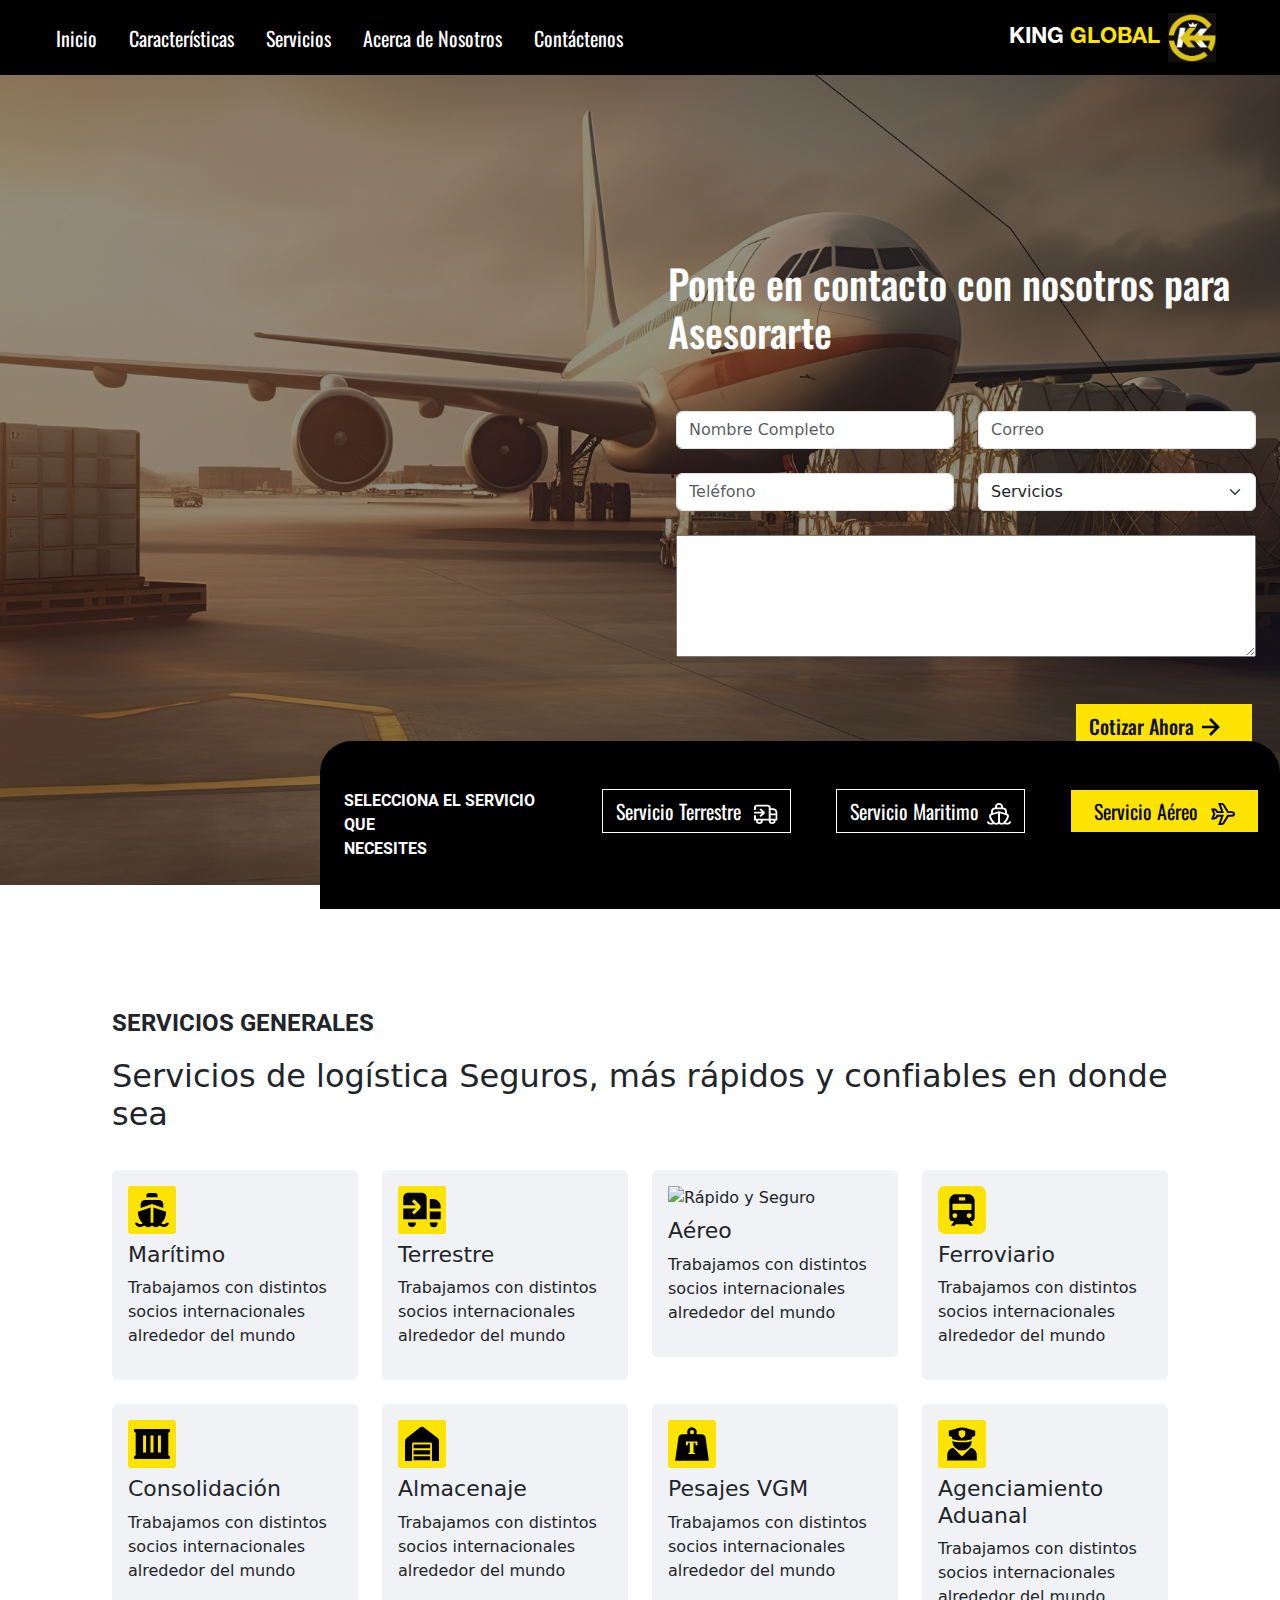
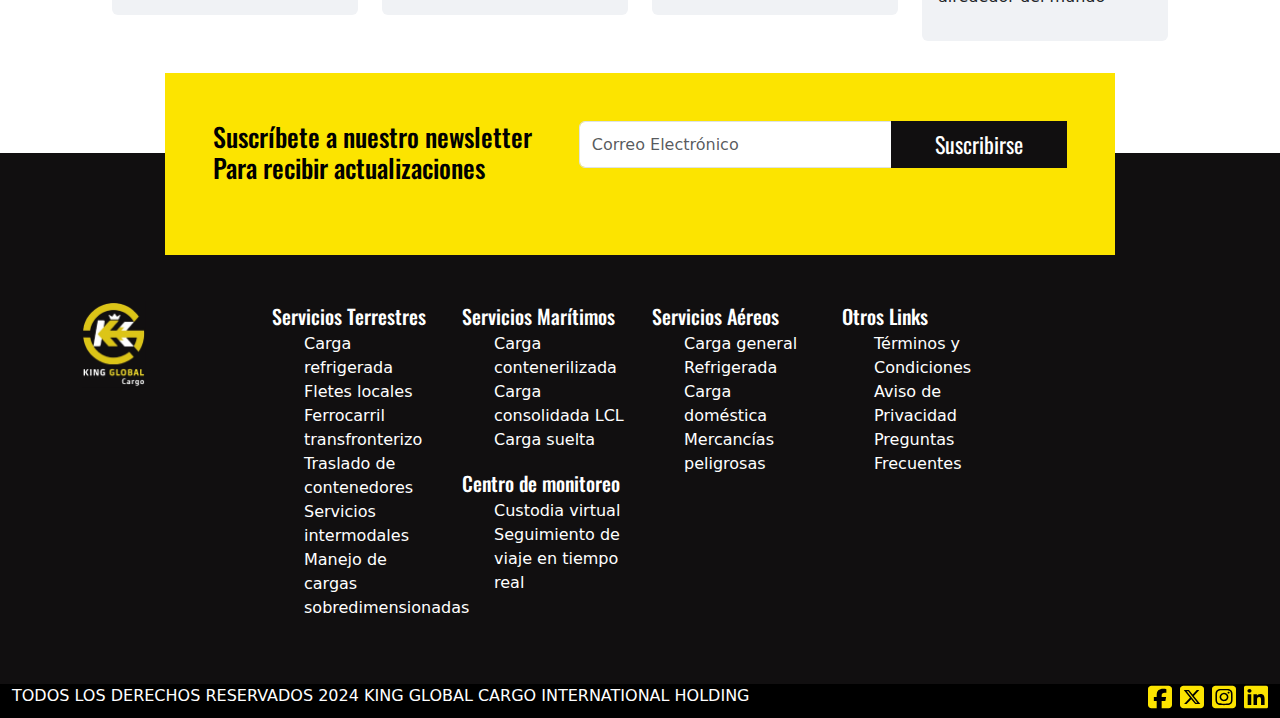
==== aereo.html @ 316c9597 "cambios del Jueves" ====
<!doctype html>
<html lang="es">    
<head>
    <meta charset="utf-8">
    <meta name="description"
        content="Manejamos varias modalidades de transportación terrestre y servicios de logística general, Ofrecemos Servicios Aéreos en los principales aeropuertos de nivel nacional y mundial,">
    <meta name="keywords" content="Transport, Servicios Marítimos, Servicios Logísticos, Transporte Terrestre">
    <meta name="author" content="King Global Cargo Internacional Holding">
    <link rel="icon" type="image/png" href="img/icons/favicon2.png">
    <meta name="viewport" content="width=device-width, initial-scale=1">
    <title>King Global Cargo</title>
    <link href="https://cdn.jsdelivr.net/npm/bootstrap@5.3.3/dist/css/bootstrap.min.css" rel="stylesheet" integrity="sha384-QWTKZyjpPEjISv5WaRU9OFeRpok6YctnYmDr5pNlyT2bRjXh0JMhjY6hW+ALEwIH" crossorigin="anonymous">
    <link rel="stylesheet" href="css/style.css">
</head>

<body>
    <nav class="navbar navbar-expand-lg bg-primario sticky-top">
        <div class="container-fluid px-5">
            <button class="navbar-toggler bg-white" type="button" data-bs-toggle="collapse"
                data-bs-target="#navbarSupportedContent" aria-controls="navbarSupportedContent" aria-expanded="false"
                aria-label="Toggle navigation">
                <span class="navbar-toggler-icon text-white"></span>
            </button>
            <div class="d-flex flex-column w-100">
                <div class="">
                    <div class="collapse navbar-collapse" id="navbarSupportedContent">
                        <ul class="navbar-nav me-auto mb-2 mb-lg-0">
                            <li class="nav-item pe-3">
                                <a class="nav-link OswaldRegular fs_20px text-white active" aria-current="page"
                                    href="#Inicio">Inicio</a>
                            </li>
                            <li class="nav-item pe-3">
                                <a class="nav-link OswaldRegular fs_20px text-white"
                                    href="#Caracteristicas">Características</a>
                            </li>
                            <li class="nav-item pe-3">
                                <a class="nav-link OswaldRegular fs_20px text-white" href="#Servicios">Servicios</a>
                            </li>
                            <li class="nav-item pe-3">
                                <a class="nav-link OswaldRegular fs_20px text-white" href="#Nosotros">Acerca de
                                    Nosotros</a>
                            </li>
                            <li class="nav-item pe-3">
                                <a class="nav-link OswaldRegular fs_20px text-white" href="#Formulario">Contáctenos</a>
                            </li>
                        </ul>
                    </div>
                </div>
            </div>
            <div class="">
                <a class="navbar-brand text-white d-lg-none" href="#"><img class="w-32px" src="" alt="Logo Movil"></a>
                <a class="navbar-brand text-white d-none fs_22px d-lg-block HelveticaBold" href="#"> KING <span
                        class="text-secundario">GLOBAL</span><img class="ms-2 w-48px" src="img/logos/logo_mobile.jpg"
                        alt="icon_arrow"></a>

            </div>

        </div>
    </nav>

    <div class="container-fluid p-0 bg-aereo" style="overflow: hidden;">
        <header id="Inicio" class="bg-blackout w100vw">
            <div class="row h-100 ">
                <div class="col-6">
                </div>
                <div class="col-12 col-lg-6 p-4 d-flex flex-column justify-content-center">
                    <h4 class="text-white OswaldMedium fs_40px py-5 px-1">Ponte en contacto con nosotros para
                        Asesorarte</h4>
                    <form class="">
                        <div class="container">
                            <div class="row ">
                                <div class="col-12 col-md-6 pb-2">
                                    <div class="mb-3">
                                        <input type="text" class="form-control" id="exampleInputName"
                                            placeholder="Nombre Completo">
                                    </div>
                                </div>
                                <div class="col-12 col-md-6 pb-2">
                                    <div class="mb-3">
                                        <input type="email" class="form-control" id="exampleInputEmail1"
                                            placeholder="Correo">
                                    </div>
                                </div>
                                <div class="col-12 col-md-6 pb-2">
                                    <div class="mb-3">
                                        <input type="text" class="form-control" id="exampleInputName"
                                            placeholder="Teléfono">
                                    </div>
                                </div>
                                <div class="col-12 col-md-6 pb-2">
                                    <select class="form-select" aria-label="Default select example">
                                        <option disabled selected>Servicios</option>
                                        <option value="1">Carga refrigerada</option>
                                        <option value="2">Fletes locales</option>
                                        <option value="3">Ferrocarril transfronterizo</option>
                                        <option value="3">Traslado de contenedores</option>
                                        <option value="3">Servicios intermodales</option>
                                        <option value="3">Manejo de cargas sobredimensionadas</option>
                                    </select>
                                </div>
                                <div class="col-12 pb-2">
                                    <div class="mb-3">
                                        <textarea name="" id="" class="w-100" rows="5"></textarea>
                                    </div>
                                </div>
                            </div>
                        </div>
                        <div class="d-flex justify-content-end mt-3 me-3">
                            <button id="formulario_boton" type="submit"
                                class="btn btn-primary OswaldMedium fs_20px d-flex">Cotizar Ahora <img
                                    class="w-32px" src="img/icons/right-arrow-bk.svg" alt="icon-arrow"></button>
                        </div>
                    </form>
                </div>
            </div>
        </header>
    </div>

    <div class="position-relative">
        <div class="position-absolute w-100" style="top: -9rem;">
            <div class="container-fluid">
                <div class="row  justify-content-end">
                    <div class="col-9 bg-primario py-5 px-4" style="border-radius: 2rem 2rem 0 0;">
                        <div class="row">
                            <div class="col-3">
                                <span class="RobotoBold fs_18px text-white">SELECCIONA EL SERVICIO QUE <br>NECESITES
                                </span>
                            </div>
                            <div class="col-3">
                                <a class="btn bg-primario text-white OswaldRegular fs_20px ms-4 btn-cotizacion"
                                    href="terrestre.html">Servicio Terrestre <img class="w-32px ps-2"
                                        src="img/icons/cotizacion/camion.svg" alt="icon_arrow"></a>
                            </div>
                            <div class="col-3">
                                <a class="btn bg-primario text-white OswaldRegular fs_20px ms-4 btn-cotizacion"
                                    href="maritimo.html">Servicio Maritimo<img class="w-32px ps-2"
                                        src="img/icons/cotizacion/barco.svg" alt="icon_arrow"></a>
                            </div>
                            <div class="col-3">
                                <a class="btn bg-primario text-white OswaldRegular fs_20px ms-4 btn-cotizacion_active"
                                    href="aereo.html">Servicio Aéreo <img class="w-32px ps-2"
                                        src="img/icons/cotizacion/avion.svg" alt="icon_arrow"></a>
                            </div>
                        </div>
                    </div>
                </div>
            </div>
        </div>
    </div>

    
    <main id="Caracteristicas" class="d-block">
        <section id="Servicios" class="seccion">
            <div class="container">
                <span class="RobotoBold fs_24px text-uppercase">Servicios Generales</span>
                <h2 class="py-3 ">Servicios de logística Seguros, más rápidos y confiables en donde sea</h2>
                <div class="row">
                    <div class="col-12 col-md-6 col-xl-3 p-1">
                        <div class="card bg-slave border-0 p-3 m-2">
                            <div class="icon-cont">
                                <img class="w-48px" src="img/icons/maritimo.svg" alt="Servicio Internacional">
                            </div>
                            <h3 class="fs_22px pt-2">Marítimo</h3>
                            <p>Trabajamos con distintos socios internacionales alrededor del mundo</p>
                        </div>
                    </div>
                    <div class="col-12 col-md-6 col-xl-3 p-1">
                        <div class="card bg-slave border-0 p-3 m-2">
                            <div class="icon-cont">
                                <img class="w-48px" src="img/icons/terrestre.svg" alt="Soporte 24/7">
                            </div>
                            <h3 class="fs_22px pt-2">Terrestre</h3>
                            <p>Trabajamos con distintos socios internacionales alrededor del mundo</p>
                        </div>
                    </div>
                    <div class="col-12 col-md-6 col-xl-3 p-1">
                        <div class="card bg-slave border-0 p-3 m-2">
                            <div class="icon-cont">
                                <img class="w-48px" src="img/icons/aereo.svg" alt="Rápido y Seguro">
                            </div>
                            <h3 class="fs_22px pt-2">Aéreo</h3>
                            <p>Trabajamos con distintos socios internacionales alrededor del mundo</p>
                        </div>
                    </div>
                    <div class="col-12 col-md-6 col-xl-3 p-1">
                        <div class="card bg-slave border-0 p-3 m-2">
                            <div class="icon-cont">
                                <img class="w-48px" src="img/icons/ferrioviario.svg" alt="Almacenaje a nivel nacional">
                            </div>
                            <h3 class="fs_22px pt-2">Ferroviario</h3>
                            <p>Trabajamos con distintos socios internacionales alrededor del mundo</p>
                        </div>
                    </div>
                    <div class="col-12 col-md-6 col-xl-3 p-1">
                        <div class="card bg-slave border-0 p-3 m-2">
                            <div class="icon-cont">
                                <img class="w-48px" src="img/icons/consolidacion.svg"
                                    alt="Optimización de tiempos en transito">
                            </div>
                            <h3 class="fs_22px pt-2">Consolidación</h3>
                            <p>Trabajamos con distintos socios internacionales alrededor del mundo</p>
                        </div>
                    </div>
                    <div class="col-12 col-md-6 col-xl-3 p-1">
                        <div class="card bg-slave border-0 p-3 m-2">
                            <div class="icon-cont">
                                <img class="w-48px" src="img/icons/almacen_1.svg" alt="Custodia virtual">
                            </div>
                            <h3 class="fs_22px pt-2">Almacenaje</h3>
                            <p>Trabajamos con distintos socios internacionales alrededor del mundo</p>
                        </div>
                    </div>
                    <div class="col-12 col-md-6 col-xl-3 p-1">
                        <div class="card bg-slave border-0 p-3 m-2">
                            <div class="icon-cont">
                                <img class="w-48px" src="img/icons/pesaje.svg"
                                    alt="Optimización de tiempos en transito">
                            </div>
                            <h3 class="fs_22px pt-2">Pesajes VGM</h3>
                            <p>Trabajamos con distintos socios internacionales alrededor del mundo</p>
                        </div>
                    </div>
                    <div class="col-12 col-md-6 col-xl-3 p-1">
                        <div class="card bg-slave border-0 p-3 m-2">
                            <div class="icon-cont">
                                <img class="w-48px" src="img/icons/aduanas.svg" alt="Custodia virtual">
                            </div>
                            <h3 class="fs_22px pt-2">Agenciamiento Aduanal</h3>
                            <p>Trabajamos con distintos socios internacionales alrededor del mundo</p>
                        </div>
                    </div>
                </div>
            </div>
        </section>

        <footer>
            <div class="newsletter">
                <div class="container">
                    <div class="row justify-content-center position-relative">
                        <div class="col-12 col-lg-10 bg-secundario p-5 position-absolute t-80px">
                            <div class="row">
                                <div class="col-12 col-lg-5 pb-3">
                                    <h3 class="text-primario fs_26px OswaldMedium text-center text-lg-start">Suscríbete
                                        a nuestro newsletter <br> Para recibir actualizaciones</h3>
                                </div>
                                <div class="col-12 col-lg-7">
                                    <div class="input-group mb-3">
                                        <input type="text" class="form-control" placeholder="Correo Electrónico"
                                            aria-label="Recipient's username" aria-describedby="button-addon2">
                                        <button class="btn btn-secondary fs_22px OswaldRegular px-3 btn_sub"
                                            type="button" id="button-addon2">Suscribirse</button>
                                    </div>
                                </div>
                            </div>
                        </div>
                    </div>
                </div>
            </div>
            <div class="bg-footer py-5">
                <div class="container pt_100px">
                    <div class="row">
                        <div class="col-12 col-lg-2">
                            <img class="w64px" src="img/logos/logo_kgcih.jpg"
                                alt="icono de King Global Cargo Internacional Holding">
                        </div>
                        <div class="col-12 col-sm-6 col-lg-2">
                            <span class="text-white OswaldMedium fs_20px">Servicios Terrestres</span>
                            <ul class="list-footer text-white">
                                <li>Carga refrigerada</li>
                                <li>Fletes locales</li>
                                <li>Ferrocarril transfronterizo</li>
                                <li>Traslado de contenedores</li>
                                <li>Servicios intermodales</li>
                                <li>Manejo de cargas sobredimensionadas</li>
                            </ul>
                        </div>
                        <div class="col-12 col-sm-6 col-lg-2">
                            <span class="text-white OswaldMedium fs_20px">Servicios Marítimos</span>
                            <ul class="list-footer text-white">
                                <li>Carga contenerilizada</li>
                                <li>Carga consolidada LCL</li>
                                <li>Carga suelta</li>
                            </ul>
                            <span class="text-white OswaldMedium fs_20px">Centro de monitoreo</span>
                            <ul class="list-footer text-white">
                                <li>Custodia virtual</li>
                                <li>Seguimiento de viaje en tiempo real</li>
                            </ul>
                        </div>
                        <div class="col-12 col-sm-6 col-lg-2">
                            <span class="text-white OswaldMedium fs_20px">Servicios Aéreos</span>
                            <ul class="list-footer text-white">
                                <li>Carga general</li>
                                <li>Refrigerada</li>
                                <li>Carga doméstica</li>
                                <li>Mercancías peligrosas</li>
                            </ul>
                        </div>
                        <div class="col-12 col-sm-6 col-lg-2">
                            <span class="text-white OswaldMedium fs_20px">Otros Links </span>
                            <ul class="list-footer text-white">
                                <li>Términos y Condiciones </li>
                                <li>Aviso de Privacidad</li>
                                <li>Preguntas Frecuentes</li>
                            </ul>
                        </div>
                    </div>
                </div>
            </div>
            <div class="bg-primario">
                <div class="container-fluid pb-2">
                    <div class="row justify-content-between">
                        <div class="col-8 pe-3">
                            <span class="fs_16px text-white">TODOS LOS DERECHOS RESERVADOS 2024</span>
                            <span class="fs_16px text-white">KING GLOBAL CARGO INTERNATIONAL HOLDING</span>
                        </div>
                        <div class="col-4 d-flex redes-sociales justify-content-end ">

                            <div class="ps-2">
                                <a id="rs_facebook_footer"
                                    href="https://www.facebook.com/profile.php?id=100066522117300&mibextid=ZbWKwL"
                                    target="_blank" rel="nofollow">
                                    <img class="w-24px" src="img/icons/Facebook.svg" alt="Icono de Facebook">
                                </a>
                            </div>

                            <div class="ps-2">
                                <a id="rs_x_footer"
                                    href="https://www.facebook.com/profile.php?id=100066522117300&mibextid=ZbWKwL"
                                    target="_blank" rel="nofollow">
                                    <img class="w-24px" src="img/icons/x.svg" alt="Icono de Twitter">
                                </a>
                            </div>

                            <div class="ps-2">
                                <a id="rs_instagram_footer"
                                    href="https://www.facebook.com/profile.php?id=100066522117300&mibextid=ZbWKwL"
                                    target="_blank" rel="nofollow">
                                    <img class="w-24px" src="img/icons/instagram.svg" alt="Icono de instagram">
                                </a>
                            </div>
                            <div class="ps-2">
                                <a id="rs_linkedin_footer"
                                    href="https://www.facebook.com/profile.php?id=100066522117300&mibextid=ZbWKwL"
                                    target="_blank" rel="nofollow">
                                    <img class="w-24px" src="img/icons/linkedin.svg" alt="Icono de linkedin">
                                </a>
                            </div>
                        </div>
                    </div>
                </div>
            </div>
        </footer>
    </main>
    <script src="js/video.js"></script>
    <script src="https://cdn.jsdelivr.net/npm/bootstrap@5.3.3/dist/js/bootstrap.bundle.min.js"
        integrity="sha384-YvpcrYf0tY3lHB60NNkmXc5s9fDVZLESaAA55NDzOxhy9GkcIdslK1eN7N6jIeHz" crossorigin="anonymous">
    </script>
    <script src="https://cdn.jsdelivr.net/npm/@popperjs/core@2.11.6/dist/umd/popper.min.js"></script>

</body>

</html>
---- css/style.css ----
*,
html {
    box-sizing: border-box
}

.bg-contacto,
.bg-tacker {
    background-position: center center;
    background-size: cover;
    background-repeat: no-repeat
}

.step,
header {
    overflow: hidden
}

:root {
    --primario: #000;
    --secundario: #FCE400;
    --master: #CA1F27;
    --slave: #F0F2F5
}

* {
    padding: 0;
    margin: 0
}

#videoPlayer,
img {
    width: 100%
}

.seccion {
    
    padding: 100px
}


@media(max-width:768px){
    .seccion {    
        padding: 50px
    }
        
}

@media(max-width:576px){
    .seccion {    
        padding: 16px
    }
        
}

@font-face {
    font-family: OswaldBold;
    src: url('../fonts/Oswald/Oswald-Bold.ttf')
}

@font-face {
    font-family: OswaldMedium;
    src: url('../fonts/Oswald/Oswald-Medium.ttf')
}

@font-face {
    font-family: OswaldRegular;
    src: url('../fonts/Oswald/Oswald-Regular.ttf')
}

@font-face {
    font-family: OswaldSemibold;
    src: url('../fonts/Oswald/Oswald-SemiBold.ttf')
}

@font-face {
    font-family: DomineBold;
    src: url('../fonts/Domine/Domine-Bold.ttf')
}

@font-face {
    font-family: DomineMedium;
    src: url('../fonts/Domine/Domine-Medium.ttf')
}

@font-face {
    font-family: DomineRegular;
    src: url('../fonts/Domine/Domine-Regular.ttf')
}

@font-face {
    font-family: DomineSemibold;
    src: url('../fonts/Domine/Domine-SemiBold.ttf')
}

@font-face {
    font-family: RobotoBold;
    src: url('../fonts/Roboto/Roboto-Bold.ttf')
}

@font-face {
    font-family: RobotoMedium;
    src: url('../fonts/Roboto/Roboto-Medium.ttf')
}

@font-face {
    font-family: RobotoRegular;
    src: url('../fonts/Roboto/Roboto-Regular.ttf')
}

@font-face {
    font-family: RobotoSemibold;
    src: url('../fonts/Roboto/Roboto-Thin.ttf')
}
@font-face {
    font-family: HelveticaNeueBold;
    src: url('../fonts/Helvetica/Bold.otf')
}
@font-face {
    font-family: HelveticaNeueBoldCond;
    src: url('../fonts/Helvetica/Bold_Condensed.otf')
}

.OswaldBold {
    font-family: OswaldBold
}

.OswaldMedium {
    font-family: OswaldMedium
}

.OswaldRegular {
    font-family: OswaldRegular
}

.OswaldSemi {
    font-family: OswaldSemibold
}

.DomineBold {
    font-family: DomineBold
}

.DomineMedium {
    font-family: DomineMedium
}

.DomineRegular {
    font-family: DomineRegular
}

.DomineSemi {
    font-family: DomineSemibold
}

.RobotoBold {
    font-family: RobotoBold
}

.RobotoMedium {
    font-family: RobotoMedium;
    font-weight: 700;
}

.RobotoRegular {
    font-family: RobotoRegular
}

.RobotoSemi {
    font-family: RobotoSemibold
}
.HelveticaBold{
  font-family: HelveticaNeueBold;  
}
.HelveticaBoldcond{
    font-family: HelveticaNeueBoldCond;
}
.fs_16px {
    font-size: 1rem
}

.fs_20px {
    font-size: 1.25rem
}

.fs_22px {
    font-size: 1.375rem
}

.fs_24px {
    font-size: 1.5rem
}

.fs_26px {
    font-size: 1.625rem
}

.fs_28px {
    font-size: 1.75rem
}

.fs_30px {
    font-size: 1.875rem
}

.fs_32px {
    font-size: 2rem
}

.fs_40px {
    font-size: 2.5rem
}

.fs_46px {
    font-size: 2.875rem
}

.fs_48px {
    font-size: 3rem
}

.fs_50px {
    font-size: 3.125rem
}

.fs_52px {
    font-size: 3.25rem
}

.fs_54px {
    font-size: 3.375rem
}

.fs_64px {
    font-size: 4rem
}

.fs_85px {
    font-size: 5.375rem
}

@media(max-width:576px){
    
    .fs_64px {
        font-size: 2rem
    }
    .fs_40px {
        font-size: 1.5rem
    }
    .fs_32px {
        font-size: 1.25rem
    }
    .fs_30px {
        font-size: 1.2rem
    }
    .fs_26px {
        font-size: 1.15rem
    }
    
    .fs_24px {
        font-size: 1.1rem
    }
    .fs_22px {
        font-size: 1.1rem
    }
    .fs_20px {
        font-size: 1rem
    }
}

.text-shadow-title {
    text-shadow: 2px 0 0 rgba(0, 0, 0, .4)
}

.h-100 {
    height: 100%
}

.w100vw {
    width: 100vw
}

.h100vh {
    height: 100vh
}

.h80vh {
    height: 80vh
}

.w550px {
    width: 34.375rem
}

.w-24px {
    width: 1.5rem
}

.w-32px {
    width: 2rem
}
.w-48px {
    width: 3rem
}

.w64px {
    width: 4rem
}

.w100px {
    width: 6.25rem
}

.h64px {
    height: 4rem
}

.p_indicadores {
    padding: 2rem 1rem
}

.mb-160px {
    margin-bottom: 10rem
}

.pt_100px {
    padding-top: 6.25rem
}

.pb_55px {
    padding-bottom: 3.438rem
}

.pb_80px {
    padding-bottom: 5rem
}

.pb_104px {
    padding-bottom: 6.5rem
}

.t-80px {
    top: -5rem
}

.bg-primario {
    background-color: var(--primario)
}

.bg-secundario {
    background-color: var(--secundario)
}

.bg-master {
    background-color: var(--master)
}

.bg-slave {
    background-color: var(--slave)
}

.bg-white {
    background-color: wheat
}

.bg-hero,
.bg-maritimo,
.bg-aereo,
.bg-transporte { 
    background-repeat: no-repeat;
    background-size: cover;
    background-position: center center;
    background-attachment: fixed;
}
.bg-hero {
    background-image: url(../img/bg/bg-smart.png);
    height: 90vh;
}

.bg-transporte {
    background-image: url(../img/bg/terrestre.jpeg);
    height: 90vh; 
}
.bg-maritimo {
    background-image: url(../img/bg/buque.jpeg);
    height: 90vh; 
}
.bg-aereo {
    background-image: url(../img/bg/hero-slider-hero-slider3.jpeg);
    height: 90vh; 
}

.bg-blackout{
    background-color: #110f1074;
}

.bg-tacker {
    background-image: url(../img/bg/bg-smart.png);
    height: 90vh
}

@media(max-width:768px){
    .bg-tacker {
        background-image: url(../img/bg/bg-smart.png);
        height: unset
    }
    
}

.bg-contacto {
    background-image: url(../img/bg/bg-contacto.jpg);
    height: 90vh
}

.bg-black-transparent {
    background-color: #00000067
}

.bg-footer {
    background-color: #110f10
}

.text-primario {
    color: var(--primario)
}

.text-secundario {
    color: var(--secundario)
}

.text-master {
    color: var(--master)
}

.text-slave {
    color: var(--slave)
}

.list-footer {
    list-style: none
}


.brightness_7 {
    filter: brightness(.7)
}

.border-secundario {
    border: 1px solid var(--secundario)
}

.box-shadow-md {
    padding-left: 5px;
    border: 1px solid #f0f2f5;
    -webkit-box-shadow: 10px 10px 8px -4px rgba(0, 0, 0, .46);
    -moz-box-shadow: 10px 10px 8px -4px rgba(0, 0, 0, .46);
    box-shadow: 10px 10px 8px -4px rgba(0, 0, 0, .46)
}

.btn-primary,
.btn-secondary {
    width: 11rem;
    border-radius: 0
}

.btn-primary {
    color: #110f10 !important;
    background-color: var(--secundario) !important;
    border-color: var(--secundario) !important
}

.btn-secondary {
    color: #fff !important;
    background-color: #110f10 !important;
    border-color: #110f10 !important
}

.btn-carateristicas {
    width: 12rem;
    color: #110f10 !important;
    background-color: var(--slave) !important;
    border-color: var(--slave) !important;
    font-size: 1rem;
    border-radius: 1rem;
    margin: 0 auto
}

.btn-carateristicas .icon-arrow {
    right: 4px;
    top: 5px
}
.btn-cotizacion{
    background-color: #000;
    border: 1px solid;
    border-color: #fff !important;
    width: 90%;
    transition: all ease-in .3s;
    color: #fff;
    border-radius: 0;
}
.btn-cotizacion_active{
    background-color: var(--secundario);
    border: 1px solid;
    border-color: #000 !important;
    width: 90%;
    transition: all ease-in .3s;
    color: #000 !important;
    border-radius: 0;
}
.btn-cotizacion_active:hover{
    background-color: #000;
    border: 1px solid;
    border-color: #fff !important;
    width: 90%;
    transition: all ease-in .3s;
    color: #fff !important;
    border-radius: 0;
}

.btn-cotizacion:hover{
    color: #000 !important;
    background-color: var(--secundario);
    border-color: #000 !important;
    width: 90%;
}


.btn-cotizacion img{
    transition: all ease-in .3s;

}
.btn-cotizacion:hover img{
    filter: invert(1);

}
.btn-cotizacion_active img{
    filter: invert(1);
    transition: all ease-in .3s;

}
.btn-cotizacion_active:hover img{
    filter: unset;

}

.step {
    border-right: 1px solid var(--secundario);
    position: relative
}

.hidden-text {
    opacity: 0;
    transform: translateY(100%);
    transition: opacity .4s, transform .4s
}

.step:hover .hidden-text {
    opacity: 1;
    transform: translateY(0)
}

.step:hover h4,
.step:hover span {
    transform: translateY(-50px);
    transition: transform .4s
}

.carousel-control-next,
.carousel-control-prev {
    top: unset;
    position: absolute !important;
    bottom: 130px !important;
    right: 10px !important;
    z-index: 1
}

.carousel-control-prev {
    left: unset;
    bottom: 60px !important
}

.video-container {
    position: relative;
    width: 100%;
    max-width: 800px;
    margin: 0 auto
}

.play-button {
    position: absolute;
    top: -200px;
    left: 50%;
    transform: translate(-50%, -50%);
    cursor: pointer
}

header {
    position: relative;
    height: 90vh
}

.carousel-item img {
    height: 90vh;
    object-fit: cover
}

section {
    margin-top: 20px
}

.kgcih_caption {
    bottom: 10rem;
    left: 5%
}

.btn_mr {
    margin-right: 15rem
}
.testimonio .testimonial_pick {
    width: 150px;
    height: 150px
}

.cat-box{
    min-height: 25.125rem;
    display: flex;
    justify-content: space-between;
}




@media(max-width:1340px){
    .cat-box{
        min-height: 450px
    }
}
@media(max-width:1199px){
    .cat-box{
        min-height: 350px
    }
}
@media(max-width:992px){
    .cat-box{
        min-height: 400px
    }
}
@media(max-width:767px){
    .cat-box{
        min-height: 350px,
        
    }
}
@media(max-width:576px){    
    .play-button {
        top: -100px;
    }s
    .play-button img {
        width: 5rem !important;
    }
    .check_rastreo{
        width: 1.5rem;
    }
    .btn_sub{
        width: 6.5rem;
    }
    .bg-contacto {
        background-image: url(../img/bg/bg-contacto.jpg);
        height: 100%
    }
}

.title_servicioMonitoreo{
    height: 4rem;
}
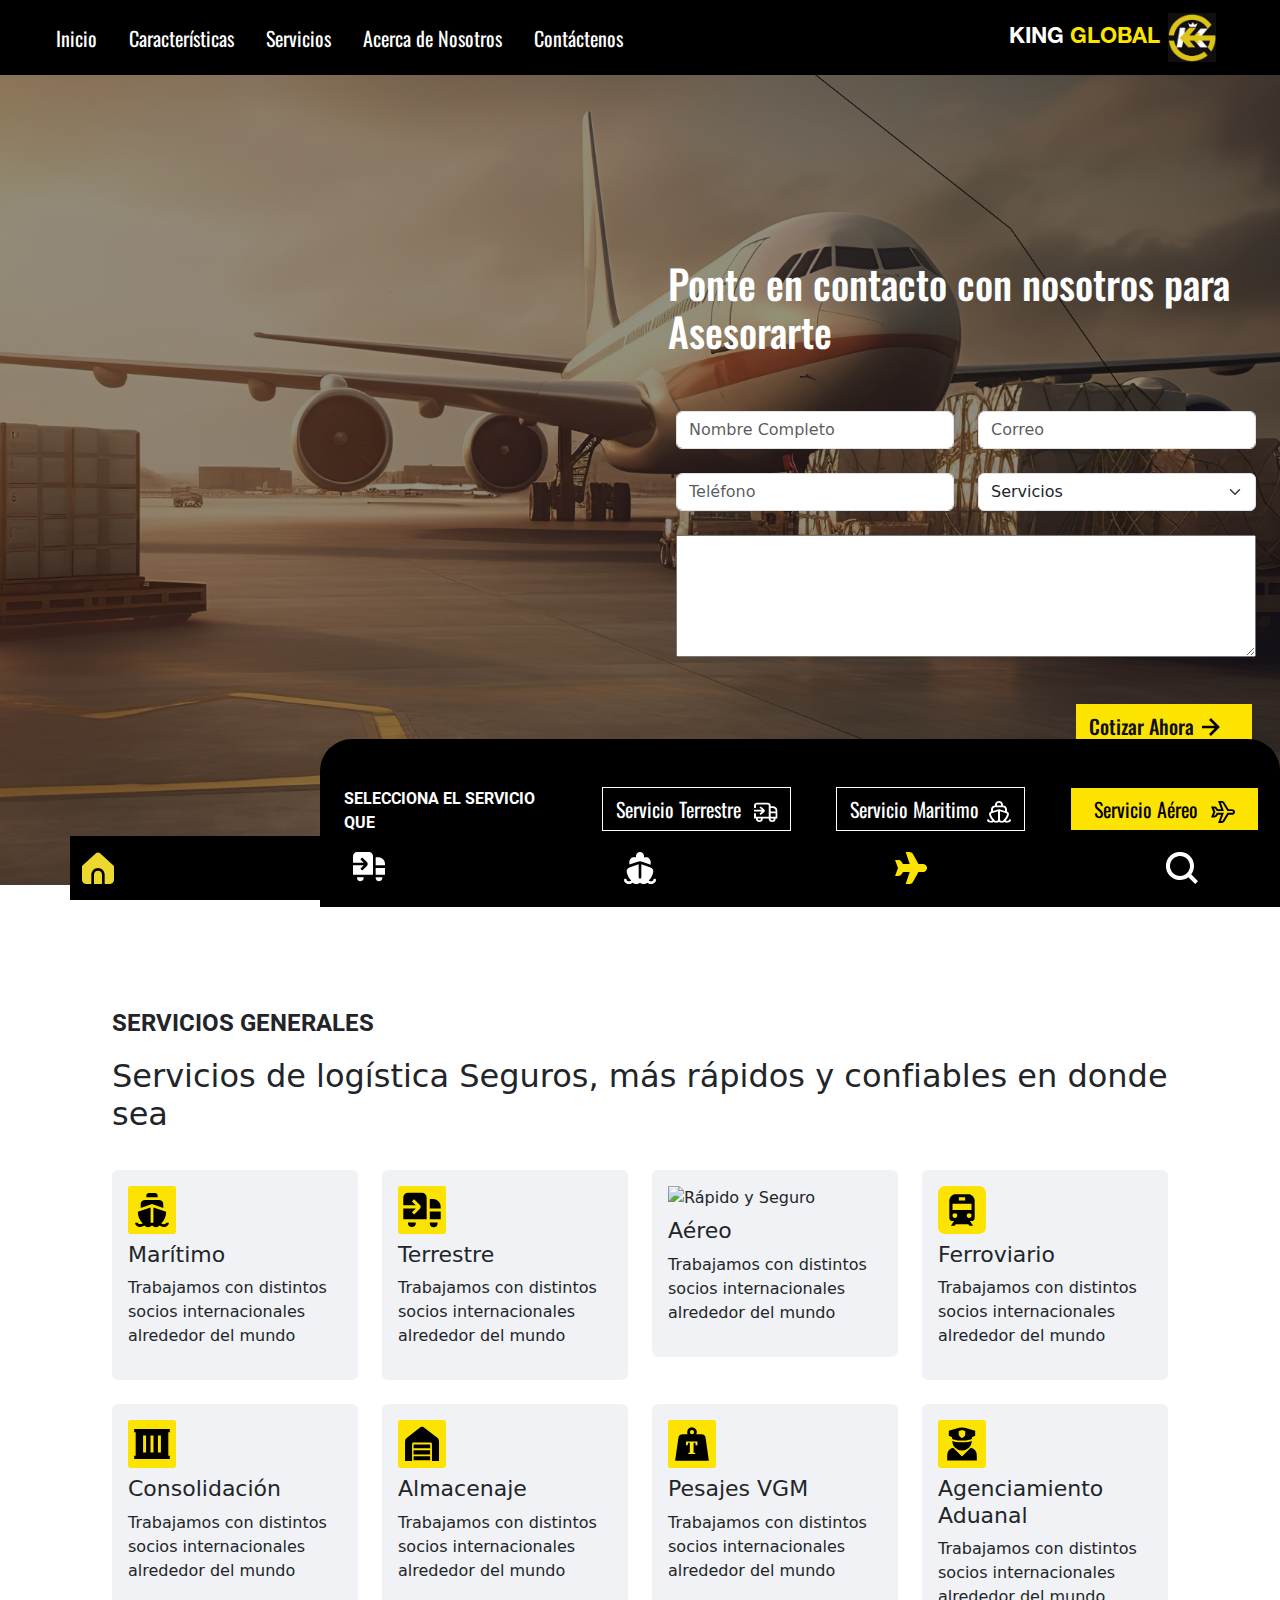
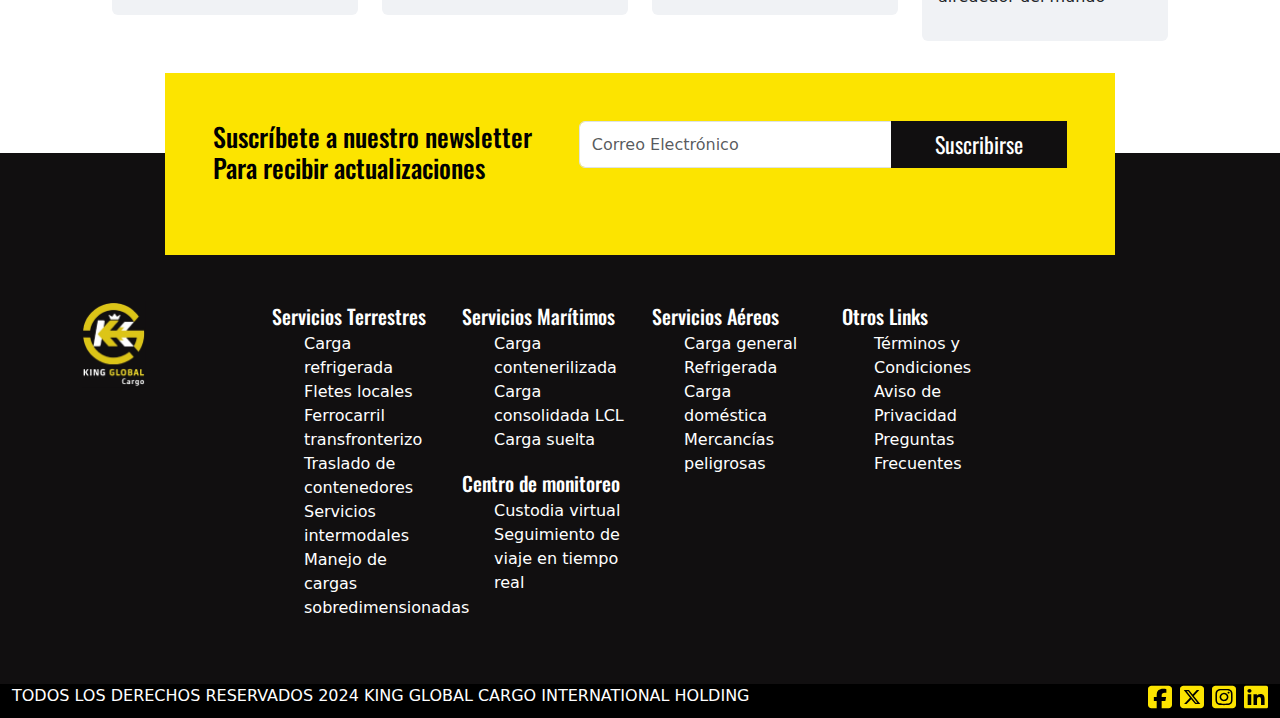
==== commit 7b585201: "cambios de Menu de Barra" ====
--- a/aereo.html
+++ b/aereo.html
@@ -60,34 +60,32 @@
 
     <div class="container-fluid p-0 bg-aereo" style="overflow: hidden;">
         <header id="Inicio" class="bg-blackout w100vw">
-            <div class="row h-100 ">
-                <div class="col-6">
-                </div>
-                <div class="col-12 col-lg-6 p-4 d-flex flex-column justify-content-center">
-                    <h4 class="text-white OswaldMedium fs_40px py-5 px-1">Ponte en contacto con nosotros para
+            <div class="row h-100 d-flex justify-content-end">
+                <div class="col-12 col-lg-6 p-4 d-flex flex-column justify-content-start justify-content-lg-center">
+                    <h4 class="text-white OswaldMedium fs_40px py-1 py-lg-5 px-1">Ponte en contacto con nosotros para
                         Asesorarte</h4>
                     <form class="">
                         <div class="container">
                             <div class="row ">
-                                <div class="col-12 col-md-6 pb-2">
+                                <div class="col-6 col-md-6 pb-2">
                                     <div class="mb-3">
                                         <input type="text" class="form-control" id="exampleInputName"
                                             placeholder="Nombre Completo">
                                     </div>
                                 </div>
-                                <div class="col-12 col-md-6 pb-2">
+                                <div class="col-6 col-md-6 pb-2">
                                     <div class="mb-3">
                                         <input type="email" class="form-control" id="exampleInputEmail1"
                                             placeholder="Correo">
                                     </div>
                                 </div>
-                                <div class="col-12 col-md-6 pb-2">
+                                <div class="col-6 col-md-6 pb-2">
                                     <div class="mb-3">
                                         <input type="text" class="form-control" id="exampleInputName"
                                             placeholder="Teléfono">
                                     </div>
                                 </div>
-                                <div class="col-12 col-md-6 pb-2">
+                                <div class="col-6 col-md-6 pb-2">
                                     <select class="form-select" aria-label="Default select example">
                                         <option disabled selected>Servicios</option>
                                         <option value="1">Carga refrigerada</option>
@@ -117,26 +115,26 @@
     </div>
 
     <div class="position-relative">
-        <div class="position-absolute w-100" style="top: -9rem;">
+        <div class="position-absolute w-100 top-box">
             <div class="container-fluid">
                 <div class="row  justify-content-end">
-                    <div class="col-9 bg-primario py-5 px-4" style="border-radius: 2rem 2rem 0 0;">
+                    <div class="col-12 col-lg-9 bg-primario py-5 px-4" style="border-radius: 2rem 2rem 0 0;">
                         <div class="row">
-                            <div class="col-3">
+                            <div class="col-12 col-lg-3">
                                 <span class="RobotoBold fs_18px text-white">SELECCIONA EL SERVICIO QUE <br>NECESITES
                                 </span>
                             </div>
-                            <div class="col-3">
+                            <div class="col-12 col-lg-3">
                                 <a class="btn bg-primario text-white OswaldRegular fs_20px ms-4 btn-cotizacion"
                                     href="terrestre.html">Servicio Terrestre <img class="w-32px ps-2"
                                         src="img/icons/cotizacion/camion.svg" alt="icon_arrow"></a>
                             </div>
-                            <div class="col-3">
+                            <div class="col-12 col-lg-3">
                                 <a class="btn bg-primario text-white OswaldRegular fs_20px ms-4 btn-cotizacion"
                                     href="maritimo.html">Servicio Maritimo<img class="w-32px ps-2"
                                         src="img/icons/cotizacion/barco.svg" alt="icon_arrow"></a>
                             </div>
-                            <div class="col-3">
+                            <div class="col-12 col-lg-3">
                                 <a class="btn bg-primario text-white OswaldRegular fs_20px ms-4 btn-cotizacion_active"
                                     href="aereo.html">Servicio Aéreo <img class="w-32px ps-2"
                                         src="img/icons/cotizacion/avion.svg" alt="icon_arrow"></a>
@@ -352,6 +350,27 @@
             </div>
         </footer>
     </main>
+
+    <div class="container bg-primario fixed-bottom py-3">
+        <div class="d-flex justify-content-between">
+            <a href="index.htm">
+                <img class="w-32px" src="img/icons/nav-bar/active/hogar.svg" alt="">
+            </a>
+            <a href="terrestre.html">
+                <img class="w-32px" src="img/icons/nav-bar/camion.svg" alt="">
+            </a>
+            <a href="maritimo.html">
+                <img class="w-32px" src="img/icons/nav-bar/barco.svg" alt="">
+            </a>
+            <a href="aereo.html">
+                <img class="w-32px" src="img/icons/nav-bar/active/plano-alt.svg" alt="">
+            </a>
+            <a href="">
+                <img class="w-32px" src="img/icons/nav-bar/lupa.svg" alt="">
+            </a>
+        </div>
+    </div>
+
     <script src="js/video.js"></script>
     <script src="https://cdn.jsdelivr.net/npm/bootstrap@5.3.3/dist/js/bootstrap.bundle.min.js"
         integrity="sha384-YvpcrYf0tY3lHB60NNkmXc5s9fDVZLESaAA55NDzOxhy9GkcIdslK1eN7N6jIeHz" crossorigin="anonymous">
--- a/css/style.css
+++ b/css/style.css
@@ -33,23 +33,19 @@
 }
 
 .seccion {
-    
     padding: 100px
 }
-
 
 @media(max-width:768px){
     .seccion {    
         padding: 50px
     }
-        
 }
 
 @media(max-width:576px){
     .seccion {    
         padding: 16px
     }
-        
 }
 
 @font-face {
@@ -372,10 +368,12 @@
     background-attachment: fixed;
 }
 .bg-hero {
-    background-image: url(../img/bg/bg-smart.png);
+    background-image: url(../img/bg/hero_logistic.jpg);
     height: 90vh;
 }
-
+.w-subtitle{
+    width: 50%;
+}
 .bg-transporte {
     background-image: url(../img/bg/terrestre.jpeg);
     height: 90vh; 
@@ -387,6 +385,26 @@
 .bg-aereo {
     background-image: url(../img/bg/hero-slider-hero-slider3.jpeg);
     height: 90vh; 
+}
+
+@media(max-width:768px){
+    .w-subtitle{
+        width: 100%;
+    }
+    .bg-hero {
+        background-image: url(../img/bg/hero_logistic_movile.jpg);
+        height: 90vh;
+    }
+    .bg-transporte{
+        background-image: url(../img/bg/bg_terrestre_mobile.jpg);
+    }
+    .bg-aereo{
+        background-image: url(../img/bg/bg_aereo_mobile_.jpg);
+    }
+    .bg-maritimo{
+        background-image: url(../img/bg/bg_martitimo_mobile.jpg);
+    }
+
 }
 
 .bg-blackout{
@@ -439,15 +457,12 @@
     list-style: none
 }
 
-
 .brightness_7 {
     filter: brightness(.7)
 }
-
 .border-secundario {
     border: 1px solid var(--secundario)
 }
-
 .box-shadow-md {
     padding-left: 5px;
     border: 1px solid #f0f2f5;
@@ -461,7 +476,6 @@
     width: 11rem;
     border-radius: 0
 }
-
 .btn-primary {
     color: #110f10 !important;
     background-color: var(--secundario) !important;
@@ -572,7 +586,16 @@
     right: 10px !important;
     z-index: 1
 }
-
+.top-box{
+    top: -9.125rem;
+}
+
+@media(max-width:768px){
+    .top-box{
+        top: -15rem;
+    }
+    
+}
 .carousel-control-prev {
     left: unset;
     bottom: 60px !important
